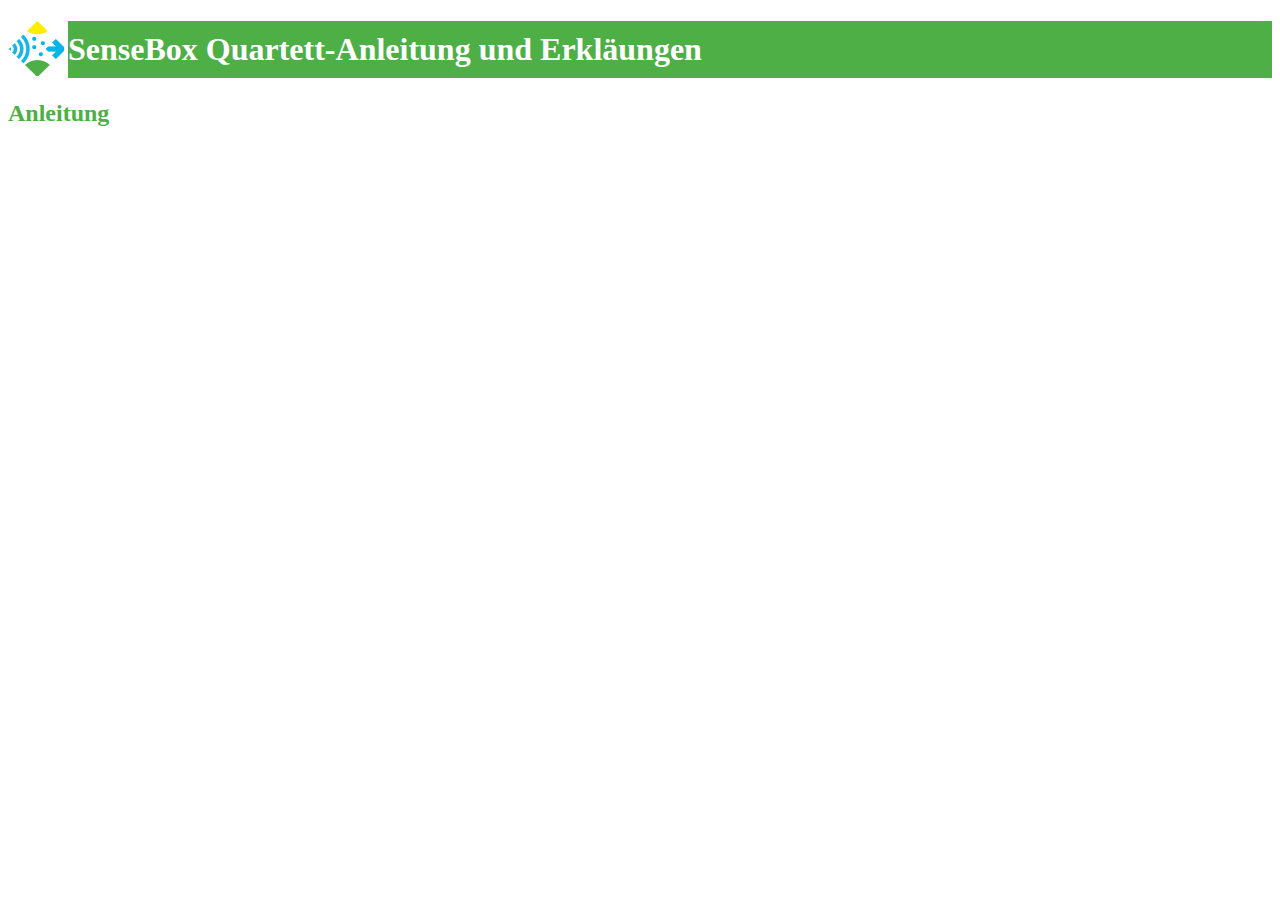
==== erklaerungen.html @ d5b02a45 "f" ====
<!DOCTYPE html>
<html>
<head>
    <meta charset="utf-8">
    <title>SenseBox Quartett-Anleitung und Erkl&auml;rungen</title>
    <meta name="description" content="Anleitung und Erkl&auml;rungen">
	<link href="styles/styles.css" rel="stylesheet" media="screen">
</head>


    <img src="assets/sensebox-favicon.png" alt="bsp-Bild" style="float:left";>

        <h1>
        SenseBox Quartett-Anleitung und Erkl&auml;ungen
        </h1>
        <h2>
            Anleitung
        </h2>
        <p>
            
        </p>
---- styles/styles.css ----
h1{background-color: #4eaf47;
color: white;
margin-left: 60px;
padding-top: 10px;
padding-bottom:10px; 
}

h2{
    color:#4eaf47;
}
.container{
    display:flex;
    min-width: 300px;
}
.karte{
    margin-left: 10px;
    border: 3px solid #4eaf47;
}
.ueberschrift{
    display:flex;
    font-size: 30px;
}

.u_ueberschrift{
    display:flex;
    font-size: 15px;
}

.ueberschrift_r{
    text-align: right;
   
    min-width: 160px;
}

.werte{
    font-size: 15px;
}
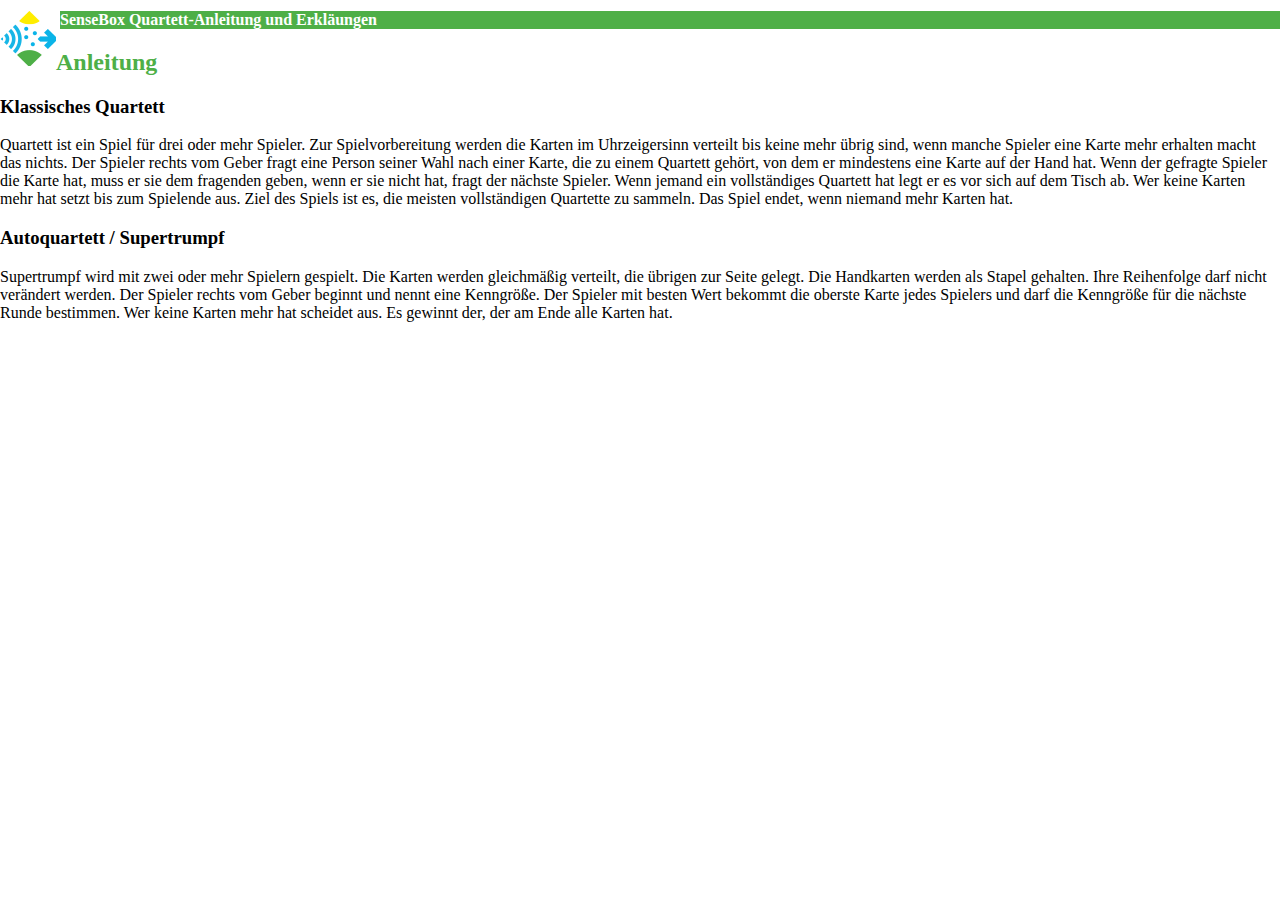
==== commit 67c3a2a0: "einbau erklärungsseite" ====
--- a/erklaerungen.html
+++ b/erklaerungen.html
@@ -16,6 +16,30 @@
         <h2>
             Anleitung
         </h2>
+       
+        <h3>
+             Klassisches Quartett
+        </h3>
         <p>
+            Quartett ist ein Spiel für drei oder mehr Spieler. Zur Spielvorbereitung werden die Karten im
+            Uhrzeigersinn verteilt bis keine mehr &uuml;brig sind, wenn manche Spieler eine Karte mehr
+            erhalten macht das nichts. Der Spieler rechts vom Geber fragt eine Person seiner Wahl 
+            nach einer Karte, die zu einem Quartett gehört, von dem er mindestens eine Karte auf
+            der Hand hat. Wenn der gefragte Spieler die Karte hat, muss er sie dem fragenden geben, 
+            wenn er sie nicht hat, fragt der n&auml;chste Spieler. Wenn jemand ein vollst&auml;ndiges Quartett 
+            hat legt er es vor sich auf dem Tisch ab. Wer keine Karten mehr hat setzt bis zum Spielende aus. 
+            Ziel des Spiels ist es, die meisten vollst&auml;ndigen Quartette zu sammeln. Das Spiel endet, wenn 
+            niemand mehr Karten hat.
+        </p>    
+        <h3>
+            Autoquartett / Supertrumpf
+        </h3>
+        <p>
+            Supertrumpf wird mit zwei oder mehr Spielern gespielt. Die Karten werden gleichm&auml;ßig verteilt,
+            die &uuml;brigen zur Seite gelegt. Die Handkarten werden als Stapel gehalten. Ihre Reihenfolge darf
+            nicht ver&auml;ndert werden. Der Spieler rechts vom Geber beginnt und nennt eine Kenngr&ouml;ße. Der Spieler 
+            mit besten Wert bekommt die oberste Karte jedes Spielers und darf die Kenngr&ouml;ße für die n&auml;chste Runde 
+            bestimmen. Wer keine Karten mehr hat scheidet aus. Es gewinnt der, der am Ende alle Karten hat.
+
             
         </p>--- a/styles/styles.css
+++ b/styles/styles.css
@@ -1,8 +1,9 @@
+body,html{margin:0;}
+
 h1{background-color: #4eaf47;
 color: white;
-margin-left: 60px;
-padding-top: 10px;
-padding-bottom:10px; 
+margin-left: 60px; 
+font-size: 100%
 }
 
 h2{
@@ -10,28 +11,32 @@
 }
 .container{
     display:flex;
-    min-width: 300px;
+    min-width: 80%;
+    flex-wrap:wrap;
 }
 .karte{
-    margin-left: 10px;
+    margin-left: 2%;
+    margin-bottom: 2%;
     border: 3px solid #4eaf47;
+    flex-grow: 10;
 }
 .ueberschrift{
     display:flex;
-    font-size: 30px;
+    font-size: 200%;
 }
 
 .u_ueberschrift{
     display:flex;
-    font-size: 15px;
+    font-size: 150%;
 }
 
 .ueberschrift_r{
     text-align: right;
    
-    min-width: 160px;
+    min-width: 60%;
 }
 
 .werte{
-    font-size: 15px;
-}+    font-size: 100%;
+}
+
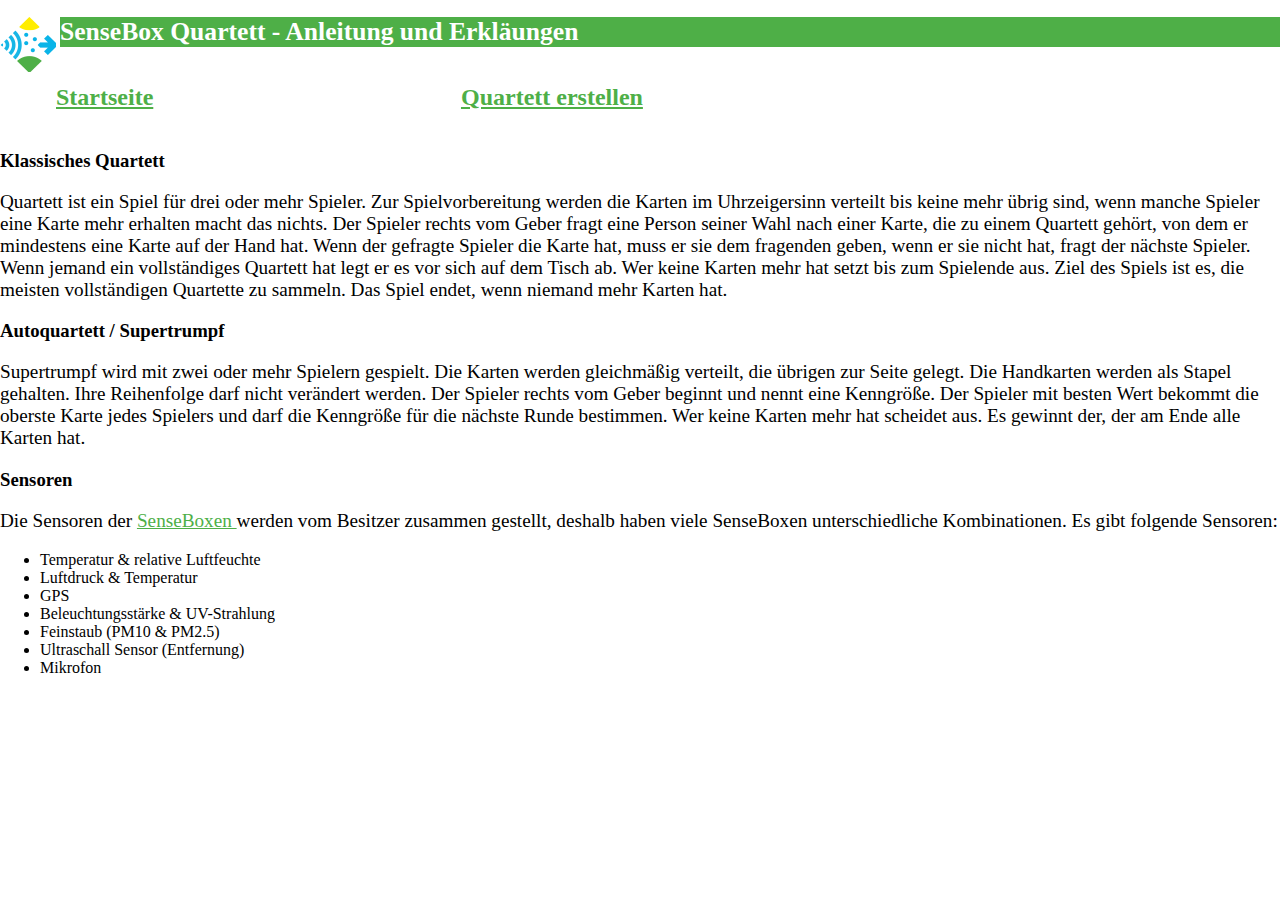
==== commit 764055a2: "reorganisation und verlinkung" ====
--- a/erklaerungen.html
+++ b/erklaerungen.html
@@ -11,12 +11,19 @@
     <img src="assets/sensebox-favicon.png" alt="bsp-Bild" style="float:left";>
 
         <h1>
-        SenseBox Quartett-Anleitung und Erkl&auml;ungen
+        SenseBox Quartett - Anleitung und Erkl&auml;ungen
         </h1>
-        <h2>
-            Anleitung
-        </h2>
-       
+        <div class="container">
+            <a href="index.html" title="Startseite">
+                    <h2>Startseite</h2>
+            </a>
+            <div class="link_r">
+                <a href="quartett.html" title="Quartett">
+                    <h2>Quartett erstellen</h2>
+                </a>
+            </div>
+        </div>
+           
         <h3>
              Klassisches Quartett
         </h3>
@@ -42,4 +49,38 @@
             bestimmen. Wer keine Karten mehr hat scheidet aus. Es gewinnt der, der am Ende alle Karten hat.
 
             
+        </p>
+        <h3>
+            Sensoren
+        </h3>
+        <p>
+            Die Sensoren der     
+            <a href=" https://sensebox.de/" title="SenseBox">
+                SenseBoxen
+            </a>
+            werden vom Besitzer zusammen gestellt, deshalb haben viele SenseBoxen unterschiedliche 
+            Kombinationen. Es gibt folgende Sensoren:
+            <ul>
+                <li>
+                    Temperatur & relative Luftfeuchte
+                </li>
+                <li>
+                    Luftdruck & Temperatur
+                </li>
+                <li>
+                    GPS
+                </li>
+                <li>
+                    Beleuchtungsstärke & UV-Strahlung
+                </li>
+                <li>
+                    Feinstaub (PM10 & PM2.5)
+                </li>
+                <li>
+                    Ultraschall Sensor (Entfernung)
+                </li>
+                <li>
+                    Mikrofon
+                </li>
+            </ul>
         </p>--- a/styles/styles.css
+++ b/styles/styles.css
@@ -3,11 +3,19 @@
 h1{background-color: #4eaf47;
 color: white;
 margin-left: 60px; 
-font-size: 100%
+font-size: 160%
 }
 
 h2{
     color:#4eaf47;
+}
+p{
+    font-size: 120%;
+}
+
+.link_r{
+    width: 40%;
+    text-align: right;
 }
 .container{
     display:flex;
@@ -40,3 +48,13 @@
     font-size: 100%;
 }
 
+a:link{
+    text-decoration-color: #4eaf47;
+    color: #4eaf47;
+}
+a:visited{
+text-decoration-color: #4eaf47;
+
+}
+
+
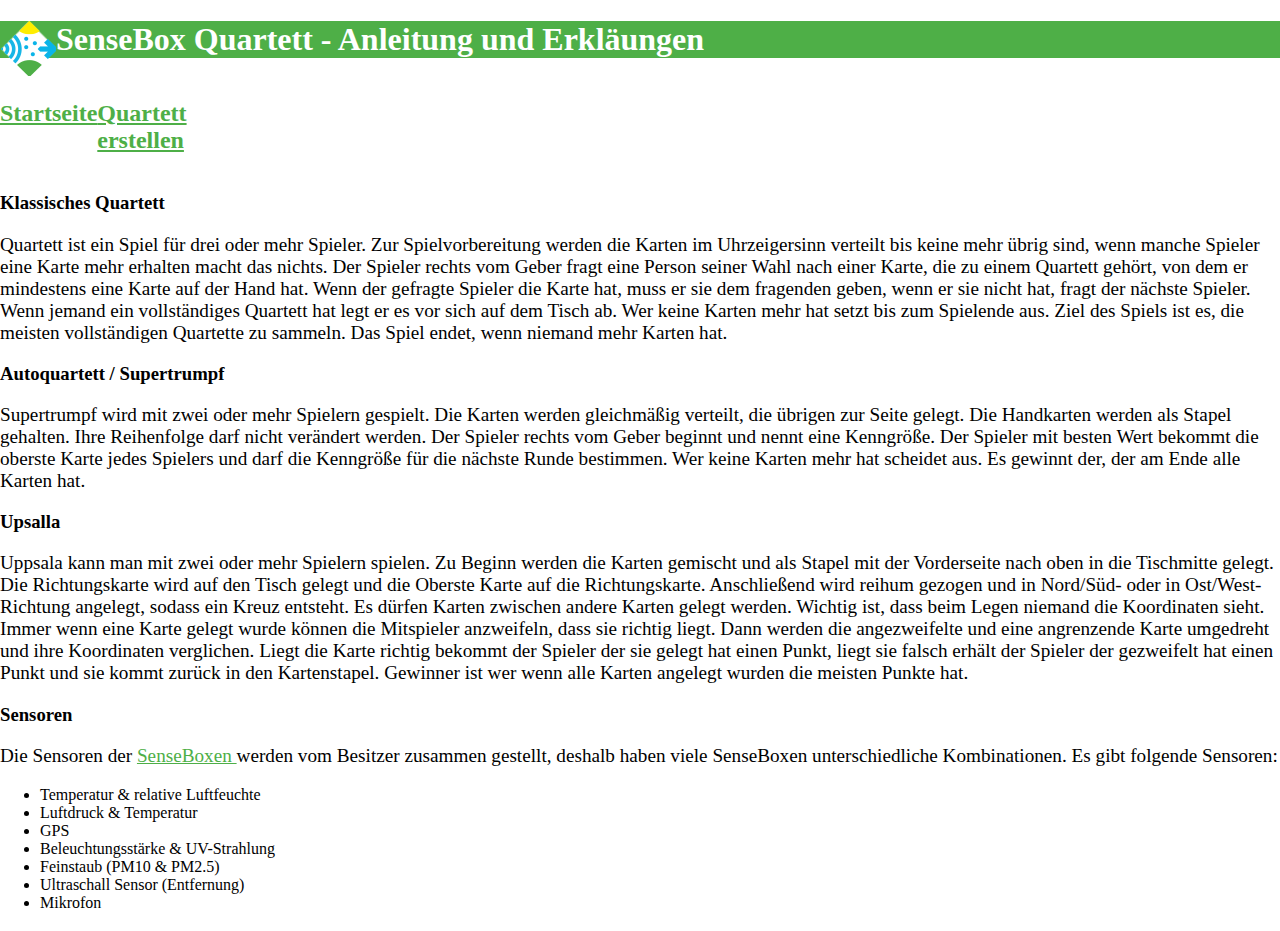
==== commit 84c3991c: "geocode und auswahl bedingungen" ====
--- a/erklaerungen.html
+++ b/erklaerungen.html
@@ -51,6 +51,23 @@
             
         </p>
         <h3>
+            Upsalla
+        </h3>
+        <p>
+            Uppsala kann man mit zwei oder mehr Spielern spielen. Zu Beginn werden die Karten gemischt und als Stapel
+            mit der Vorderseite nach oben in die Tischmitte gelegt. Die Richtungskarte wird auf den Tisch gelegt und die
+            Oberste Karte auf die Richtungskarte. Anschließend wird reihum gezogen und in Nord/S&uuml;d- oder in
+            Ost/West-Richtung angelegt, sodass ein Kreuz entsteht. Es d&uuml;rfen Karten zwischen andere Karten
+            gelegt werden. Wichtig ist, dass beim Legen niemand die Koordinaten sieht. Immer wenn eine Karte
+            gelegt wurde k&ouml;nnen die Mitspieler anzweifeln, dass sie richtig liegt. Dann werden die
+            angezweifelte und eine angrenzende Karte umgedreht und ihre Koordinaten verglichen. Liegt die 
+            Karte richtig bekommt der Spieler der sie gelegt hat einen Punkt, liegt sie falsch erhält der
+            Spieler der gezweifelt hat einen Punkt und sie kommt zur&uuml;ck in den Kartenstapel. Gewinner
+            ist wer wenn alle Karten angelegt wurden die meisten Punkte hat.
+
+
+        </p>
+        <h3>
             Sensoren
         </h3>
         <p>
--- a/styles/styles.css
+++ b/styles/styles.css
@@ -2,8 +2,10 @@
 
 h1{background-color: #4eaf47;
 color: white;
-margin-left: 60px; 
-font-size: 160%
+font-size: 7,5rem;
+size: 50%;
+padding-top: 2,5vmin;
+padding-bottom: 2,5vmin;
 }
 
 h2{
@@ -13,20 +15,39 @@
     font-size: 120%;
 }
 
+.bild{ 
+    margin-right: 5vw;
+    max-width: 200px;
+    max-height: 200px;
+}
+
 .link_r{
-    width: 40%;
+    width: 0px;
     text-align: right;
 }
 .container{
     display:flex;
-    min-width: 80%;
+    min-width:10%;
     flex-wrap:wrap;
 }
+.container_h{
+    display:flex;
+    min-width: 0%;
+    flex-wrap:wrap;
+    background-color: #4eaf47;
+}
+
+.container_c{
+
+    flex-direction: column;
+    flex-wrap: wrap;
+}
 .karte{
-    margin-left: 2%;
-    margin-bottom: 2%;
+    margin: 10px;
     border: 3px solid #4eaf47;
-    flex-grow: 10;
+    flex-grow: 1;
+    max-width: 50%;
+    min-width:300px
 }
 .ueberschrift{
     display:flex;
@@ -41,7 +62,11 @@
 .ueberschrift_r{
     text-align: right;
    
-    min-width: 60%;
+    min-width: 90%;
+}
+.ueberschrift_l{
+    width:30px;
+    max-height: 10px;
 }
 
 .werte{
@@ -52,9 +77,14 @@
     text-decoration-color: #4eaf47;
     color: #4eaf47;
 }
+
 a:visited{
 text-decoration-color: #4eaf47;
-
 }
 
-
+.button{
+    color:white;
+    background-color: #4eaf47;
+    border-color: white;
+    font-size: 100%;
+}
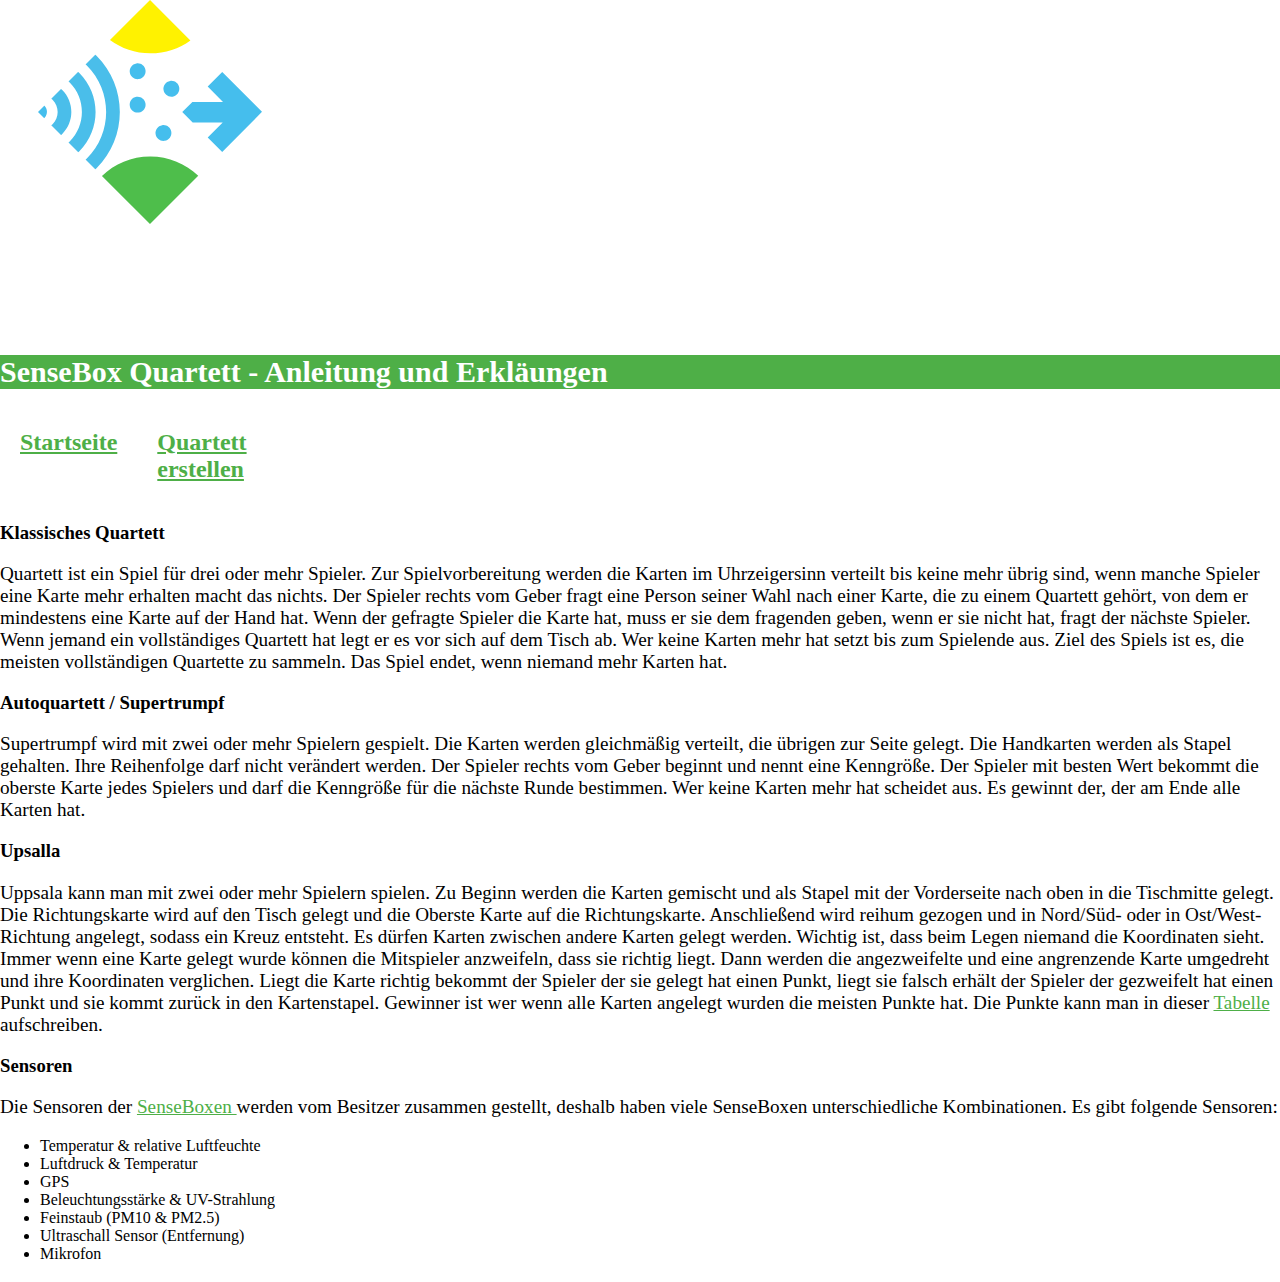
==== commit d11ce316: "css verbesserung" ====
--- a/erklaerungen.html
+++ b/erklaerungen.html
@@ -7,9 +7,9 @@
 	<link href="styles/styles.css" rel="stylesheet" media="screen">
 </head>
 
-
-    <img src="assets/sensebox-favicon.png" alt="bsp-Bild" style="float:left";>
-
+    <div class="bild">
+        <img src="assets/sensebox_logo.svg" alt="bsp-Bild" >
+    </div>
         <h1>
         SenseBox Quartett - Anleitung und Erkl&auml;ungen
         </h1>
@@ -63,7 +63,9 @@
             angezweifelte und eine angrenzende Karte umgedreht und ihre Koordinaten verglichen. Liegt die 
             Karte richtig bekommt der Spieler der sie gelegt hat einen Punkt, liegt sie falsch erhält der
             Spieler der gezweifelt hat einen Punkt und sie kommt zur&uuml;ck in den Kartenstapel. Gewinner
-            ist wer wenn alle Karten angelegt wurden die meisten Punkte hat.
+            ist wer wenn alle Karten angelegt wurden die meisten Punkte hat. Die Punkte kann man in dieser 
+            <a href="assets/upsalla punktetabelle.pdf">Tabelle</a>
+            aufschreiben.
 
 
         </p>
--- a/styles/styles.css
+++ b/styles/styles.css
@@ -2,14 +2,15 @@
 
 h1{background-color: #4eaf47;
 color: white;
-font-size: 7,5rem;
+font-size: 30px;
 size: 50%;
-padding-top: 2,5vmin;
-padding-bottom: 2,5vmin;
+margin-top: 55px;
 }
 
 h2{
     color:#4eaf47;
+    margin-left:20px;
+    margin-right:20px;
 }
 p{
     font-size: 120%;
@@ -17,8 +18,24 @@
 
 .bild{ 
     margin-right: 5vw;
-    max-width: 200px;
-    max-height: 200px;
+    width: 300px;
+    height: 300px;
+    position:relative;
+    text-align: center;
+}
+
+.bild_h{ 
+    margin-right: 5vw;
+    width: 150px;
+    height: 150px;
+    position:relative;
+    text-align: center;
+}
+
+.bild img {
+    max-width: 100%;
+    max-height: 100%;
+
 }
 
 .link_r{
@@ -27,12 +44,10 @@
 }
 .container{
     display:flex;
-    min-width:10%;
     flex-wrap:wrap;
 }
 .container_h{
     display:flex;
-    min-width: 0%;
     flex-wrap:wrap;
     background-color: #4eaf47;
 }
@@ -45,9 +60,17 @@
 .karte{
     margin: 10px;
     border: 3px solid #4eaf47;
+    margin-right:0px;
+    width: 300px;
     flex-grow: 1;
-    max-width: 50%;
-    min-width:300px
+}
+.rueckseite{
+    margin: 10px;
+    border: 3px solid #4eaf47;
+    flex-grow: 1;
+    width: 300px;
+    margin-left:0px;
+
 }
 .ueberschrift{
     display:flex;
@@ -61,8 +84,7 @@
 
 .ueberschrift_r{
     text-align: right;
-   
-    min-width: 90%;
+    width: 90%;
 }
 .ueberschrift_l{
     width:30px;
@@ -88,3 +110,7 @@
     border-color: white;
     font-size: 100%;
 }
+.latlon{
+    text-align: center;
+    font-size: 30px;
+}
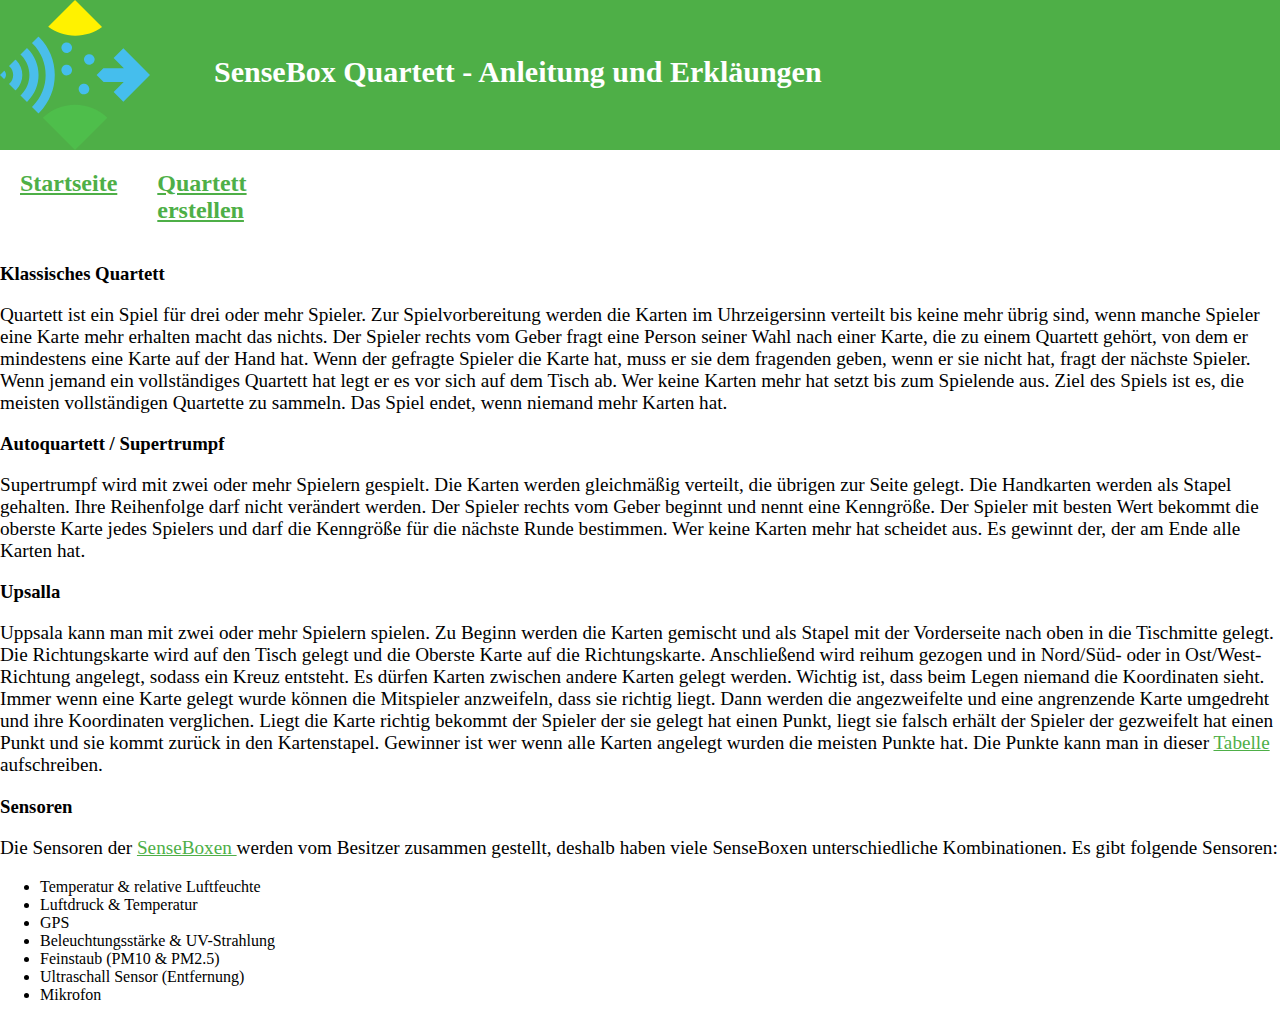
==== commit 80798a14: "f" ====
--- a/erklaerungen.html
+++ b/erklaerungen.html
@@ -7,12 +7,14 @@
 	<link href="styles/styles.css" rel="stylesheet" media="screen">
 </head>
 
-    <div class="bild">
-        <img src="assets/sensebox_logo.svg" alt="bsp-Bild" >
-    </div>
+<div class="container_h">
+        <div class="bild_h">
+            <img src="assets/sensebox_logo.svg" alt="SeneseBox Logo" width="100%"heigth="100%">
+        </div>
         <h1>
         SenseBox Quartett - Anleitung und Erkl&auml;ungen
         </h1>
+</div>
         <div class="container">
             <a href="index.html" title="Startseite">
                     <h2>Startseite</h2>
@@ -102,4 +104,5 @@
                     Mikrofon
                 </li>
             </ul>
-        </p>+        </p>
+</html>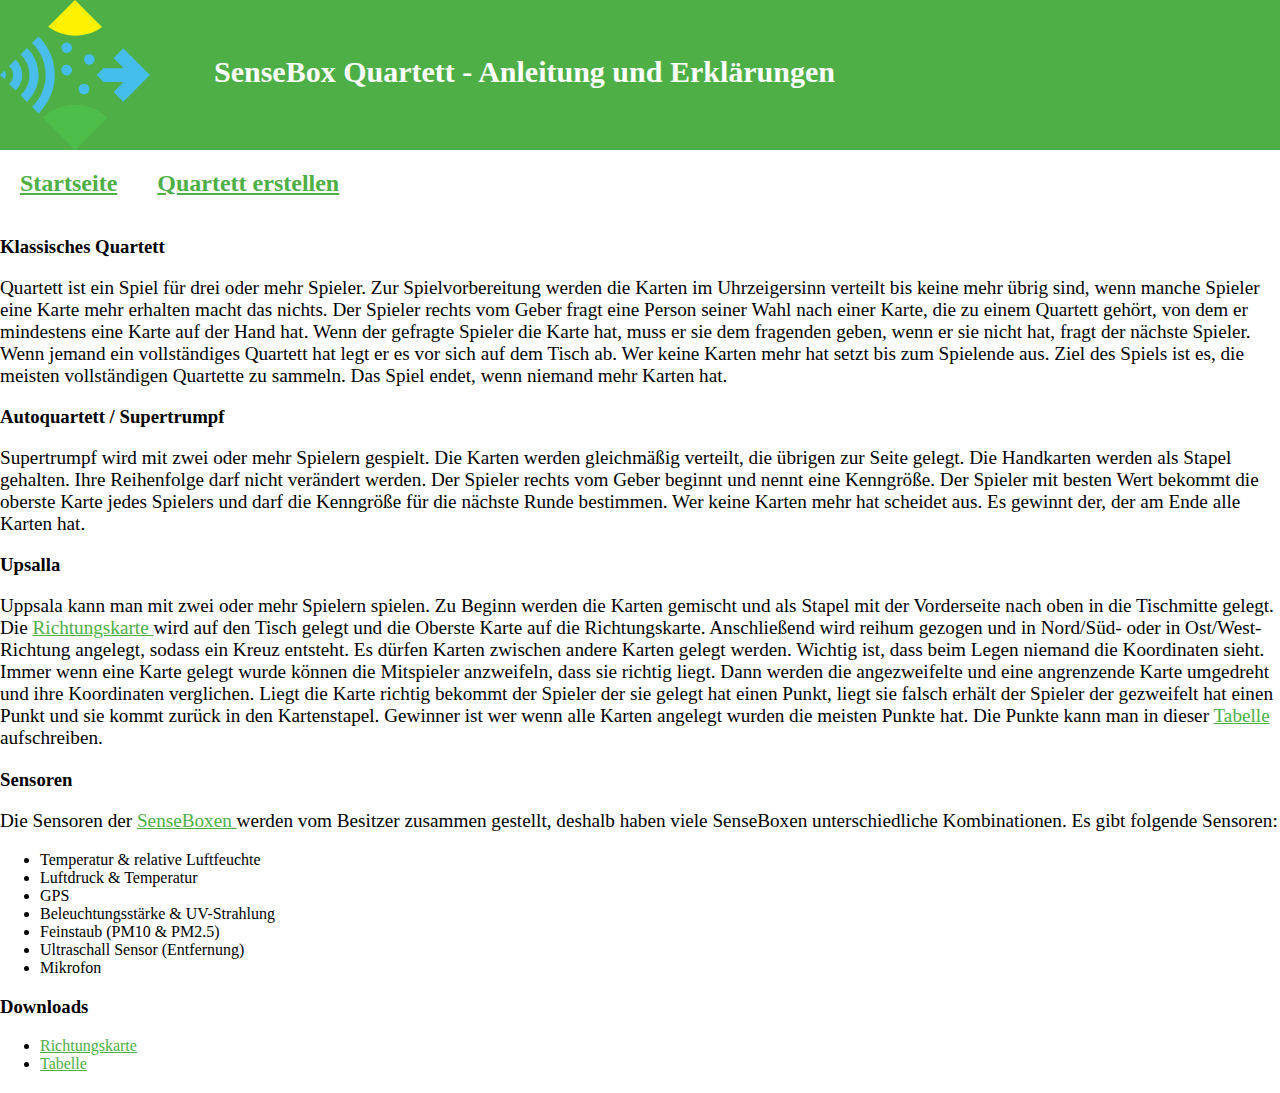
==== commit ece57e4e: "upload" ====
--- a/erklaerungen.html
+++ b/erklaerungen.html
@@ -12,7 +12,7 @@
             <img src="assets/sensebox_logo.svg" alt="SeneseBox Logo" width="100%"heigth="100%">
         </div>
         <h1>
-        SenseBox Quartett - Anleitung und Erkl&auml;ungen
+        SenseBox Quartett - Anleitung und Erkl&auml;rungen
         </h1>
 </div>
         <div class="container">
@@ -57,7 +57,11 @@
         </h3>
         <p>
             Uppsala kann man mit zwei oder mehr Spielern spielen. Zu Beginn werden die Karten gemischt und als Stapel
-            mit der Vorderseite nach oben in die Tischmitte gelegt. Die Richtungskarte wird auf den Tisch gelegt und die
+            mit der Vorderseite nach oben in die Tischmitte gelegt. Die 
+            <a href="assets/richtungskarte.pdf" title="Richtungskarte">
+                Richtungskarte
+            </a>
+             wird auf den Tisch gelegt und die
             Oberste Karte auf die Richtungskarte. Anschließend wird reihum gezogen und in Nord/S&uuml;d- oder in
             Ost/West-Richtung angelegt, sodass ein Kreuz entsteht. Es d&uuml;rfen Karten zwischen andere Karten
             gelegt werden. Wichtig ist, dass beim Legen niemand die Koordinaten sieht. Immer wenn eine Karte
@@ -66,7 +70,9 @@
             Karte richtig bekommt der Spieler der sie gelegt hat einen Punkt, liegt sie falsch erhält der
             Spieler der gezweifelt hat einen Punkt und sie kommt zur&uuml;ck in den Kartenstapel. Gewinner
             ist wer wenn alle Karten angelegt wurden die meisten Punkte hat. Die Punkte kann man in dieser 
-            <a href="assets/upsalla punktetabelle.pdf">Tabelle</a>
+            <a href="assets/upsalla punktetabelle.pdf">
+                Tabelle
+            </a>
             aufschreiben.
 
 
@@ -105,4 +111,21 @@
                 </li>
             </ul>
         </p>
+        <h3>
+            Downloads
+        </h3>
+        <p>
+            <ul>
+                <li>
+                    <a href="assets/richtungskarte.pdf" title="Richtungskarte">
+                        Richtungskarte
+                    </a>
+                </li>
+                <li>
+                    <a href="assets/upsalla punktetabelle.pdf">
+                        Tabelle
+                    </a>
+                </li>
+            </ul>
+        </p>
 </html>--- a/styles/styles.css
+++ b/styles/styles.css
@@ -1,10 +1,18 @@
-body,html{margin:0;}
+body,html{
+    margin:0;
+    font-family: 'brixslabregular';   
+}
+@font-face {
+    font-family: 'brixslabregular';   
+    src: url('C:/Users/GI/Documents/GitHub/quartett/styles/brixslab-regular.otf') format('opentype'); 
+}
 
 h1{background-color: #4eaf47;
 color: white;
 font-size: 30px;
 size: 50%;
 margin-top: 55px;
+font-family: brixslabregular;
 }
 
 h2{
@@ -32,15 +40,25 @@
     text-align: center;
 }
 
+.bild_r{
+padding-top: 30px;
+}
+
 .bild img {
     max-width: 100%;
     max-height: 100%;
 
 }
+.grün{
+    background-color: #4eaf47;
+}
+.gelb{
+    background-color: #45beed;
+}
 
 .link_r{
-    width: 0px;
     text-align: right;
+    white-space: nowrap;
 }
 .container{
     display:flex;
@@ -63,6 +81,7 @@
     margin-right:0px;
     width: 300px;
     flex-grow: 1;
+    padding:10px;
 }
 .rueckseite{
     margin: 10px;
@@ -72,6 +91,20 @@
     margin-left:0px;
 
 }
+.rueckseite,h1{
+    text-align: center;
+}
+
+.standort{
+    font-style: italic;
+}
+
+.table{
+    text-align: center;
+    width: 300px;
+
+}
+
 .ueberschrift{
     display:flex;
     font-size: 200%;
@@ -93,6 +126,8 @@
 
 .werte{
     font-size: 100%;
+    text-align: center;
+    width: 300px;
 }
 
 a:link{
@@ -109,8 +144,20 @@
     background-color: #4eaf47;
     border-color: white;
     font-size: 100%;
+    margin-left: 50px;
+    font-family: 'brixslabregular';
 }
 .latlon{
     text-align: center;
     font-size: 30px;
 }
+div#name{
+    white-space: nowrap;
+}
+
+div#standort{
+    text-align: justify;
+}
+div#card-template{
+    visibility: hidden;
+}
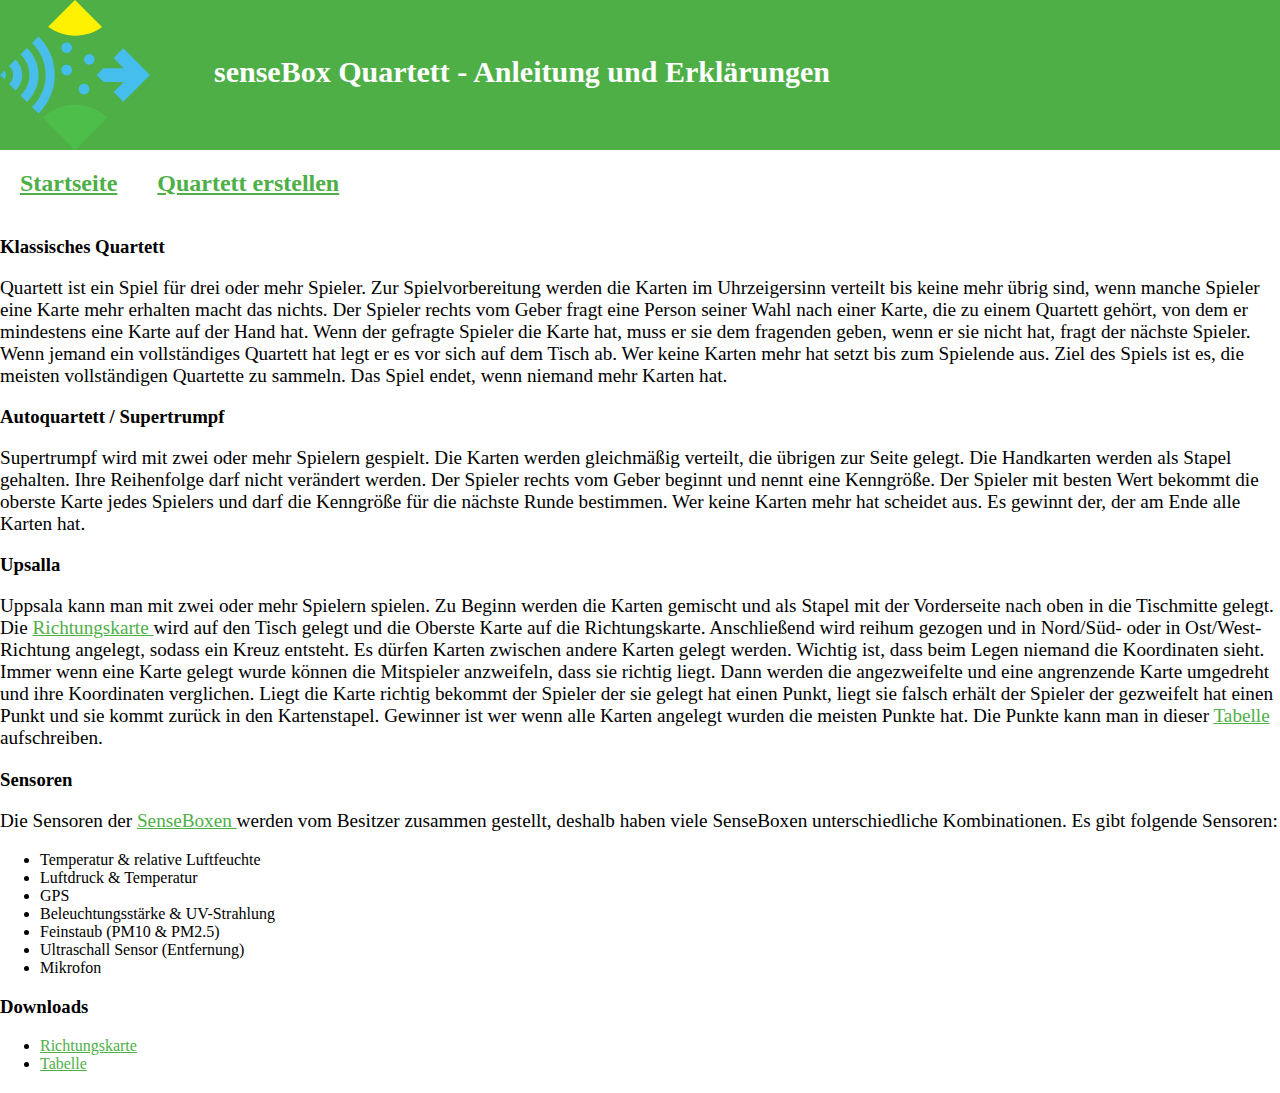
==== commit f55a7dbe: "t" ====
--- a/erklaerungen.html
+++ b/erklaerungen.html
@@ -2,7 +2,7 @@
 <html>
 <head>
     <meta charset="utf-8">
-    <title>SenseBox Quartett-Anleitung und Erkl&auml;rungen</title>
+    <title>senseBox Quartett-Anleitung und Erkl&auml;rungen</title>
     <meta name="description" content="Anleitung und Erkl&auml;rungen">
 	<link href="styles/styles.css" rel="stylesheet" media="screen">
 </head>
@@ -12,7 +12,7 @@
             <img src="assets/sensebox_logo.svg" alt="SeneseBox Logo" width="100%"heigth="100%">
         </div>
         <h1>
-        SenseBox Quartett - Anleitung und Erkl&auml;rungen
+        senseBox Quartett - Anleitung und Erkl&auml;rungen
         </h1>
 </div>
         <div class="container">
@@ -82,7 +82,7 @@
         </h3>
         <p>
             Die Sensoren der     
-            <a href=" https://sensebox.de/" title="SenseBox">
+            <a href=" https://sensebox.de/" title="senseBox">
                 SenseBoxen
             </a>
             werden vom Besitzer zusammen gestellt, deshalb haben viele SenseBoxen unterschiedliche 
